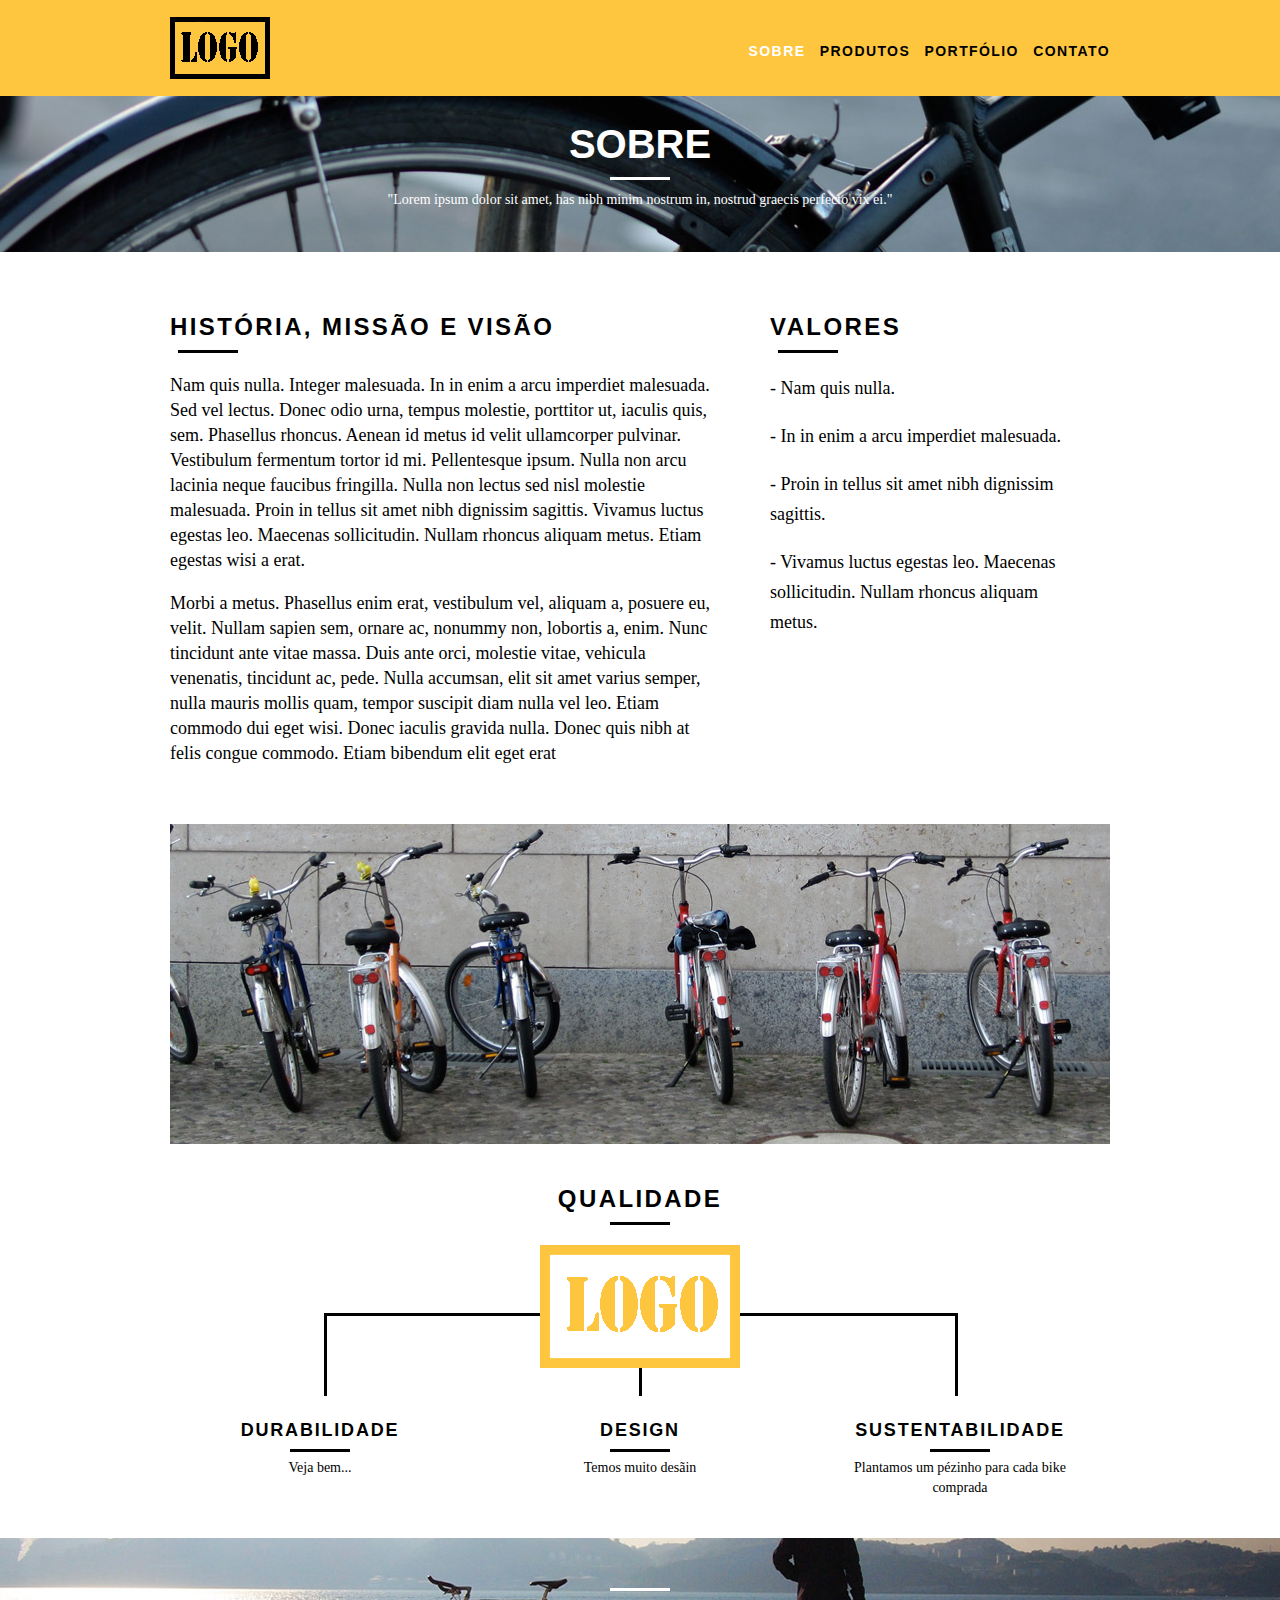
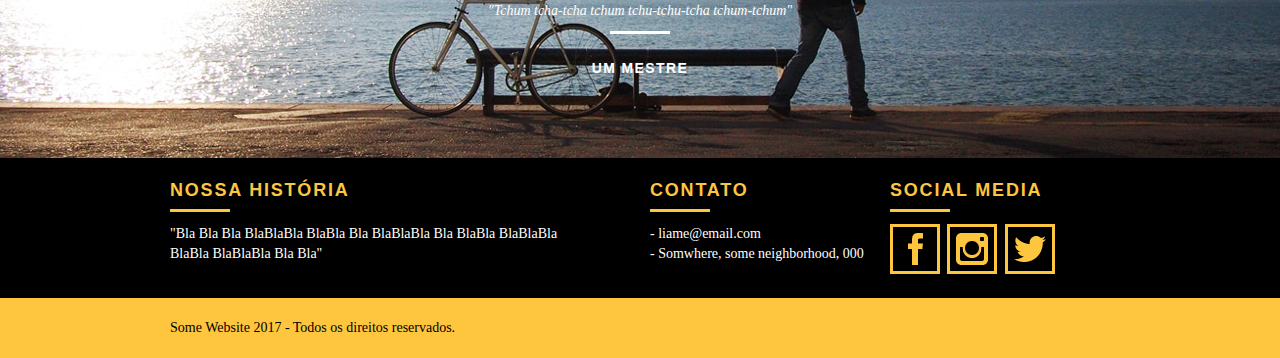
==== sobre.html @ 2bbde7e0 "adding files" ====
<!DOCTYPE html>
<html lang="pt-br">
	<head>
		<meta charset="utf-8">
		<title>Bikcraft - Sobre</title>
		<link rel="stylesheet" href="_css/normalize.css">
		<link rel="stylesheet" href="_css/reset.css">
		<link rel="stylesheet" href="_css/grid.css">
		<link rel="stylesheet" href="_css/style.css">
		<link rel="stylesheet" href="_css/sobre.css">
	</head>
	<body>
		<header class="header">				
			<div class="container">
				<a href="index.html" class="grid-4 ">
					<img src="_pictures/logo.png" alt="Bikcraft">
				</a>
				<nav class="grid-12 header_menu">
					<ul>
						<li><a href="sobre.html" class="menu_ativo">Sobre</a></li>
						<li><a href="produtos.html">Produtos</a></li>
						<li><a href="portfolio.html">Portfólio</a></li>
						<li><a href="contato.html">Contato</a></li>	
					</ul>
				</nav>
			</div>
		</header>
		<!--Fim do Cabeçalho-->	



		
		<section class="intro-interna interna-sobre">
			<div class="container">
				<h1>SOBRE</h1>				
				<p>"Lorem ipsum dolor sit amet, has nibh minim nostrum in, nostrud graecis perfecto vix ei."</p>
				
			</div>
		</section>
		<!--Fim da Introdução.-->

		<section class="missao-sobre container">
			<div class="grid-10">
				<h2 class="subtitulo-interno">História, Missão e Visão</h2>
				<p>Nam quis nulla. Integer malesuada. In in enim a arcu imperdiet malesuada. Sed vel lectus. Donec odio urna, tempus molestie, porttitor ut, iaculis quis, sem. Phasellus rhoncus. Aenean id metus id velit ullamcorper pulvinar. Vestibulum fermentum tortor id mi. Pellentesque ipsum. Nulla non arcu lacinia neque faucibus fringilla. Nulla non lectus sed nisl molestie malesuada. Proin in tellus sit amet nibh dignissim sagittis. Vivamus luctus egestas leo. Maecenas sollicitudin. Nullam rhoncus aliquam metus. Etiam egestas wisi a erat.</p>
				<p>Morbi a metus. Phasellus enim erat, vestibulum vel, aliquam a, posuere eu, velit. Nullam sapien sem, ornare ac, nonummy non, lobortis a, enim. Nunc tincidunt ante vitae massa. Duis ante orci, molestie vitae, vehicula venenatis, tincidunt ac, pede. Nulla accumsan, elit sit amet varius semper, nulla mauris mollis quam, tempor suscipit diam nulla vel leo. Etiam commodo dui eget wisi. Donec iaculis gravida nulla. Donec quis nibh at felis congue commodo. Etiam bibendum elit eget erat</p>
			</div>
			<div class=grid-6>
			<h2 class="subtitulo-interno">Valores</h2>
			<ul>				
				<li>- Nam quis nulla.</li>
				<li>- In in enim a arcu imperdiet malesuada.</li>
				<li>- Proin in tellus sit amet nibh dignissim sagittis.</li>
				<li>- Vivamus luctus egestas leo. Maecenas sollicitudin. Nullam rhoncus aliquam metus.</li>
			</ul>
			</div>
			<div class="grid-16 foto-eqp">
				<img src="_pictures/bikelot.jpg" alt="Equipe SomeSite">
			</div>
		</section>





		<section class="qualidade container">
			<h2 class="subtitulo">Qualidade</h2>
			<img src="_pictures/qualite.png" alt="Qualite">
			<ul class="qualidade_lista">
				<li class="grid-1-3">
					<h3>Durabilidade</h3>
					<p>Veja bem...</p>
				</li>
				<li class="grid-1-3">
					<h3>Design</h3>
					<p>Temos muito desãin</p>
				</li>
				<li class="grid-1-3">
					<h3>Sustentabilidade</h3>
					<p>Plantamos um pézinho para cada bike comprada</p>
				</li>
			</ul>
			
		</section>
		<!--Fim de qualidade-->




		<section class="quebra">
			<blockquote class="quote-external container">
				<p class="quote-external">"Tchum tcha-tcha tchum tchu-tchu-tcha tchum-tchum"</p>
				<cite class="quote-external">Um mestre</cite>
			</blockquote>
		</section>
		<!--Fim da quebra-->




		<footer>
			<div class="footer">
				<div class="container">


					<div class="grid-8 historia">
						<h3>Nossa História</h3>
						<p > "Bla Bla Bla BlaBlaBla BlaBla Bla BlaBlaBla Bla BlaBla BlaBlaBla BlaBla BlaBlaBla Bla Bla"</p>
					</div>
					

					<div class="grid-4">
						<h3>Contato</h3>
						
						<ul>
							<li><p>- liame@email.com</p></li>
							<li><p>- Somwhere, some neighborhood, 000</p></li>
						</ul>

					</div>

					
					<div class="grid-4 footersocial">
						<h3>Social Media</h3>
						<ul>
							<li><a class="fb" href="http://www.facebook.com/stuckonthis" target="_blank"><img src="_pictures/redes-sociais/facebook.png" alt="Facebook"></a></li>
							
							<li><a class="ins" href="http://www.instagram.com/ericdecol" target="_blank"><img src="_pictures/redes-sociais/instagram.png" alt="Instagram"></a></li>

							<li><a class="tw" href="http://www.twitter.com/ericdecol" target="_blank"><img src="_pictures/redes-sociais/twitter.png" alt="Twitter"></a></li>
						</ul>

					</div>
				</div>
			</div>
			<div class="copy">
				<div class="container">
					<p class="grid-16">Some Website 2017 - Todos os direitos reservados.</p>

				</div>
				
			</div>			
		</footer>
	</body>
</html>
---- _css/grid.css ----
*, *:before, *:after {
  -webkit-box-sizing: border-box; 
  -moz-box-sizing: border-box; 
  box-sizing: border-box;
}

.container {
	width: 960px;
	margin: 0 auto;
	padding: 0px;
	position: relative;
}

.container:after, .container:before {
	content: " ";
	display: table;
}

.container:after {
	clear: both;
}

.grid-1, .grid-2, .grid-3, .grid-4, .grid-5, .grid-6, .grid-7, .grid-8, .grid-9, .grid-10, .grid-11, .grid-12, .grid-13, .grid-14, .grid-15, .grid-16, .grid-1-3 {
	float: left;
	margin-left: 10px;
	margin-right: 10px;
}

.grid-1 	{width: 40px;}
.grid-2 	{width: 100px;}
.grid-3 	{width: 160px;}
.grid-4 	{width: 220px;}
.grid-5 	{width: 280px;}
.grid-6 	{width: 340px;}
.grid-7 	{width: 400px;}
.grid-8 	{width: 460px;}
.grid-9 	{width: 520px;}
.grid-10 	{width: 580px;}
.grid-11 	{width: 640px;}
.grid-12 	{width: 700px;}
.grid-13 	{width: 760px;}
.grid-14 	{width: 820px;}
.grid-15 	{width: 880px;}
.grid-16 	{width: 940px;}
.grid-1-3	{width: 300px;}

@media only screen and (min-width: 768px) and (max-width: 959px) {

.container {
	width: 768px;
}

.grid-1		{width: 28px;}
.grid-2		{width: 76px;}
.grid-3		{width: 124px;}
.grid-4		{width: 172px;}
.grid-5		{width: 220px;}
.grid-6		{width: 268px;}
.grid-7		{width: 316px;}
.grid-8		{width: 364px;}
.grid-9		{width: 412px;}
.grid-10	{width: 460px;}
.grid-11	{width: 508px;}
.grid-12	{width: 556px;}
.grid-13	{width: 604px;}
.grid-14	{width: 652px;}
.grid-15	{width: 700px;}
.grid-16	{width: 748px;}
.grid-1-3	{width: 236px;}

}

@media only screen and (max-width: 767px) {
.container {
	width: 300px;
}

.grid-1, .grid-2, .grid-3, .grid-4, .grid-5, .grid-6, .grid-7, .grid-8, .grid-9, .grid-10, .grid-11, .grid-12, .grid-13, .grid-14, .grid-15, .grid-16, .grid-1-3 {
	width: 300px;
	margin: 0 0 20px 0;
	float: none;
}

}
---- _css/style.css ----
@charset utf-8;
/*globais*/
body{
	font-family: Arial, Helvetica, sans-serif;
}
p{
	font-family: Georgia, "Times New Roman", serif;
	font-size: 14px;
	line-height: 20px;

}
img{
	display: block;
}

.btn{
	border: 3px solid #fec63e;
	padding: 10px 30px;
	color: #fec63e;
	text-transform: uppercase;
	font-size: 14px;
	line-height: 20px;
	letter-spacing: .1em;
	font-weight: bold;

}
.btn:hover {
	color: #FFF;
	border-color: #FFF;
	background: rgba(0,0,0,.4);
}

.btn_whitebg{
	border: 3px solid #000;
	padding: 10px 30px;
	color: #000;
	text-transform: uppercase;
	font-size: 14px;
	line-height: 20px;
	letter-spacing: .1em;
	font-weight: bold;
}
.btn_whitebg:hover{
	color:#fec63e;
	border-color:#fec63e;
	background: rgba(254,198,62,.35);
}

.subtitulo{
	font-weight: bold;
	text-transform: uppercase;
	font-size:24px;
	line-height: 30px;
	color: #000;
	text-align: center;
	letter-spacing: .1em;

}

.subtitulo:after{
	content: "";
	display: block;
	width: 60px;
	height: 3px;
	background:  #000;
	margin: 8px auto;
	margin-bottom: 20px;

}

/*------------------------------header-----------------------------*/
.header{
	position: fixed;
	top: 0;
	width: 100%;
	background: #fec63e;
	padding: 17px 0px;
	z-index: 10;


}


.header_menu{
		text-align: right;

}
.header_menu ul li{
	display: inline-block;
	margin-left: 10px;
	margin-top: 24px;

	

}
.header_menu ul li a{
	color: #000;
	font-weight: bold;
	text-transform: uppercase;
	letter-spacing: .1em;
	font-size: 14px;
	line-height: 20px;
	padding: 15px 0px;
}


.header_menu ul li a:hover{
	color: #FFF;
}
.header_menu ul li a.menu_ativo{
	color: #FFF;
}


/*-----------------introdução-------------------------------*/


.intro{
	width: 100%;
	height: 380px;
	background:url(../_pictures/bg.jpg) no-repeat center;
	background-size: cover;
	margin-top: 96px;
	text-align: center;
	padding-top: 100px;
}

.intro h1{
	font-size: 48px;
	color:  #FFF;
	font-weight: bold;
	text-transform: uppercase;
}	

.quote-external {
	max-width: 400px;
	margin: 0 auto;
	color: white;
	margin-bottom: 25px;

}
.quote-external p:before, .quote-external p:after{
	content: "";
	display: block;
	width: 60px;
	height: 3px;
	background:  #FFF;
	margin: 10px auto;


}

.quote-external p{
	font-style: italic;
	te
}

	


.quote-external cite{
	text-transform: uppercase;	
	font-style: normal;
	font-weight: bold;
	font-size: 14px;
	letter-spacing: .1em;
}
/*------------------INTRODUÇÃO INTERNA--------------------*/
.intro-interna{
	width:100%;
	margin-top:92px;
	height:160px;
	background-size: cover;
	text-align: center;
	color:#fff;
	padding-top: 30px;
}

.intro-interna h1{
	font-size: 40px;
	color:  #FFF;
	font-weight: bold;
	text-transform: uppercase;

}
.intro-interna h1:after{
	content: "";
	display: block;
	width: 60px;
	height: 3px;
	background:  #FFF;
	margin: 10px auto;


}

/*------------------PRODUTOS---------------------*/

.produtos{
	position:relative;
	padding: 30px 0px;	
}
.products_list li{
	background: #fec63e;
	text-align: center;
}
.products_icon{
	background:#000;	
	padding:20px;
}
.products_icon img{
	margin: 0 auto;
}

.products_list li h3{
	font-weight: bold;
	text-transform: uppercase;
	font-size: 18px;
	line-height: 25px;
	letter-spacing: .1em;
	margin-top: 20px;
}
.products_list li h3:after{
	content: "";
	display: block;
	width: 60px;
	height: 3px;
	background:  #000;
	margin: 2px auto;

}
.products_list li p{
	padding: 10px 20px 20px 20px;
}
.call{
	padding-top: 40px;
	text-align: center;
	clear:both;
}
.call p{
	margin-bottom:20px;
}


/*Portfolio*/

.portfolio{
	width:100%;
	background: #000;
	padding: 40px 0;
}
.portfolio .subtitulo{
	color:#fec63e;
}
.portfolio .subtitulo:after{
	background:#fec63e;
}
.portfolio_list li:last-child{
	margin-top: 20px;
}
.portfolio .call p{
	color:#FFF;
}



/*Qualidade e historia	 */

.qualidade{
	padding: 40px 0;
}
.qualidade:after{
	content:"";
	width: 634px;
	height: 83px;
	display: block;
	background: url("../_pictures/linhas.png") no-repeat center;
	position: absolute;
	top: 169px;
	right: 162px;
	z-index: -1;
}
.qualidade img{
	
	margin: 0 auto;
}
.qualidade_lista{
	padding-top: 20px;
	overflow: auto;
}
.qualidade_lista li{
	text-align: center;
	padding: 0 40px;
	margin-top: 10px;
}
.qualidade_lista li h3{
	font-weight: bold;
	text-transform: uppercase;
	font-size: 18px;
	line-height: 25px;
	letter-spacing: .1em;
	margin-top: 20px;
}
.qualidade_lista li h3:after{
	content: "";
	display: block;
	width: 60px;
	height: 3px;
	background:  #000;
	margin: 6px auto;
}

/*Quebra*/

.quebra { 

	background: url("../_pictures/bg-footer.jpg") no-repeat center;
	width: 100%;
	height: 220px;
	background-size: cover;
	text-align: center;
	padding-top: 40px;
 }

 .quebra .quote-external{
 	max-width: 400px;
 }

 /*Footer*/
 .footer{
 	width: 100%;
 	background: #000;
 	color: #fff;
 	padding: 20px 0;

 }

 .footer h3{
 	text-transform: uppercase;
 	font-weight: bold;
 	font-size: 18px;
 	line-height: 25px;
 	color:#fec63e ;
 	letter-spacing: .1em;
 }
 .footer h3:after{
 	content: "";
	display: block;
	width: 60px;
	height: 3px;
	background:  #fec63e;
	margin: 6px 0 12px 0;
 }

 .historia{
 	padding-right: 40px;
 }

 .footersocial ul li{
 	display: inline-block;
 }
 .footersocial ul li a{
 	display: block;
 	border: 3px solid #fec63e;
 	padding: 6px;
 	margin-right: 3px;
 }
 .footersocial .fb:hover{
	border-color: #3b5998;
 }
 .footersocial .tw:hover{
	border-color: #1dcaff;
 }
 .footersocial .ins:hover{
	border-color: #bc2a8d;
 }

 .copy{
 	background-color: #fec63e;
 	width: 100%;
 	padding: 20px 0;
 }
---- _css/sobre.css ----
.interna-sobre{
	background:url("../_pictures/bg-sobre.jpg") no-repeat center;
}
.missao-sobre{
	padding-top:60px;
}
.missao-sobre p{
	font-size: 18px;
	line-height: 25px;
	margin-bottom: 1em;
	padding-right: 40px;
}
.missao-sobre ul li{
	font-size: 18px;
	line-height: 30px;
	margin-bottom: 1em;
	padding-right: 40px;
	font-family:georgia;
}

.subtitulo-interno{
	font-weight: bold;
	text-transform: uppercase;
	font-size:24px;
	line-height: 30px;
	color: #000;
	margin-bottom: 10px;
	letter-spacing: .1em;
}
.subtitulo-interno:after{
	content: "";
	display: block;
	width: 60px;
	height: 3px;
	background:  #000;
	margin: 8px ;
	margin-bottom: 20px;

}
.foto-eqp{
	padding-top: 40px;
}
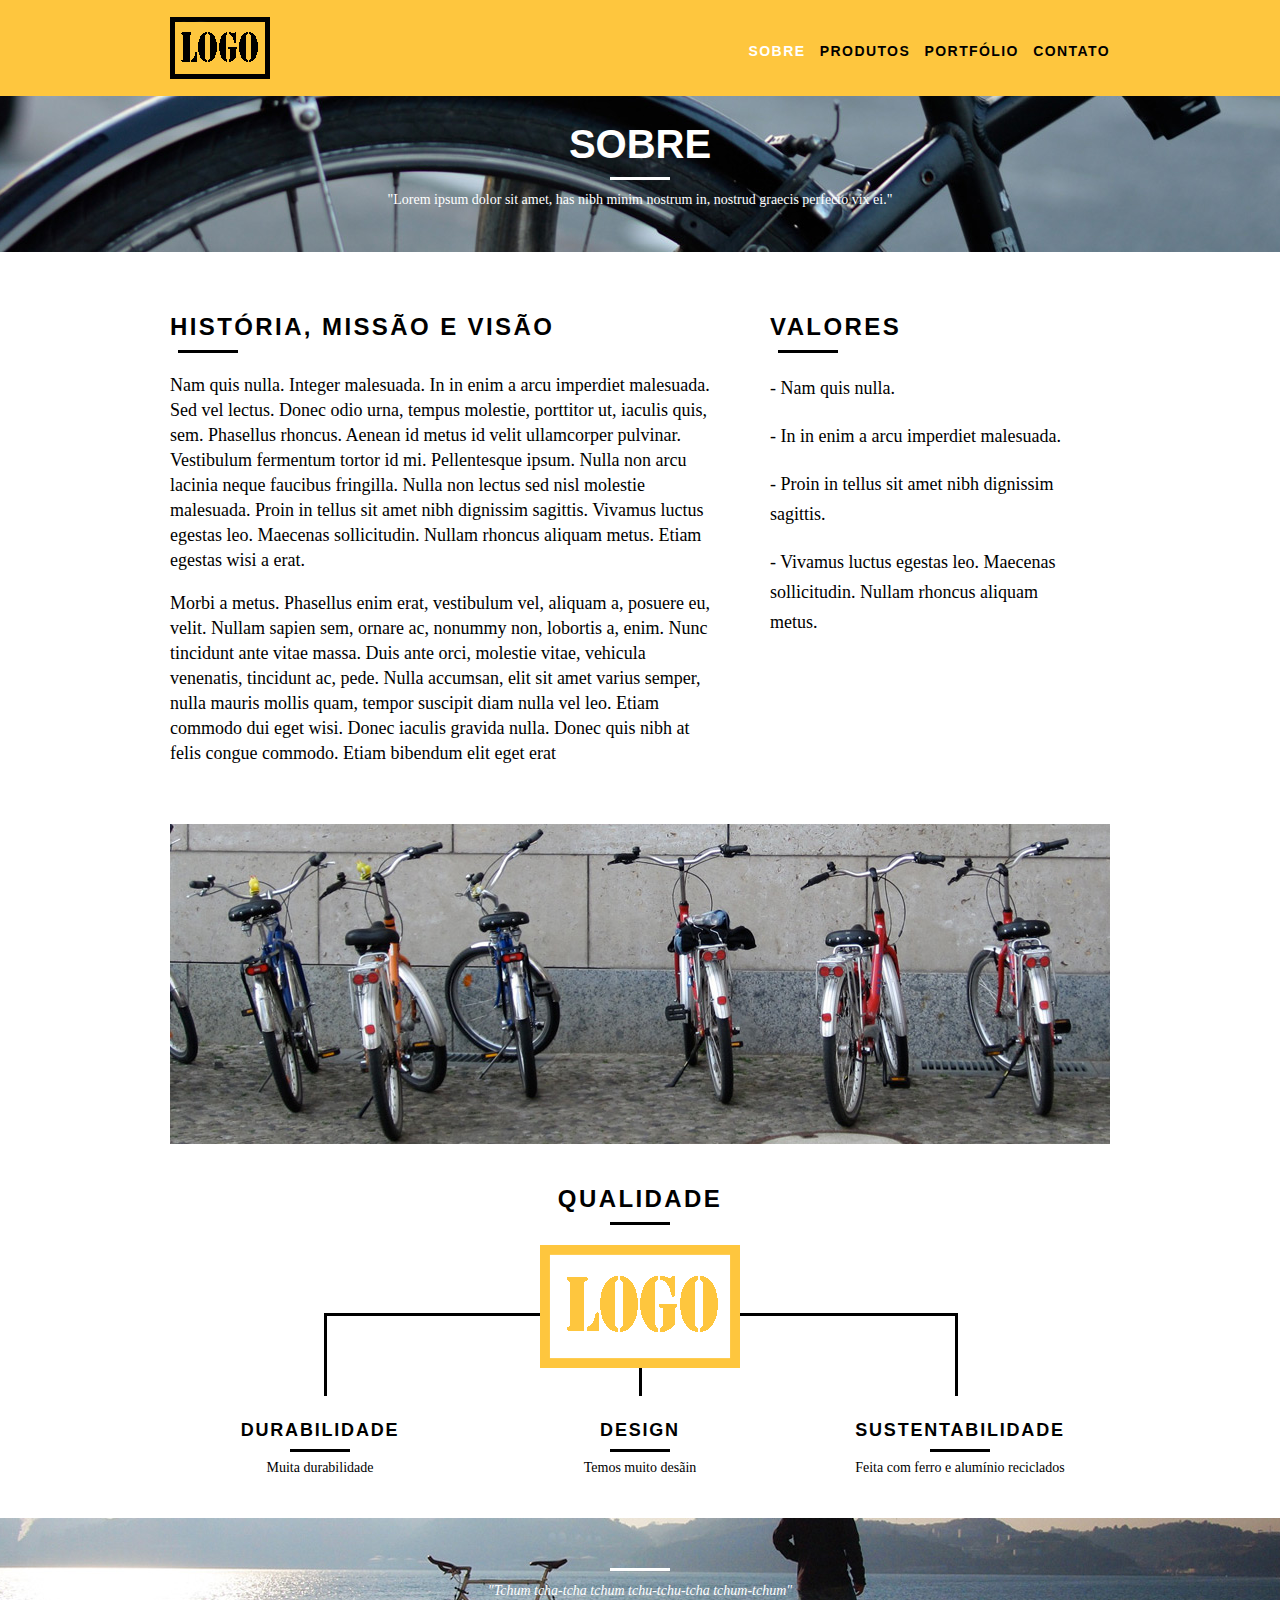
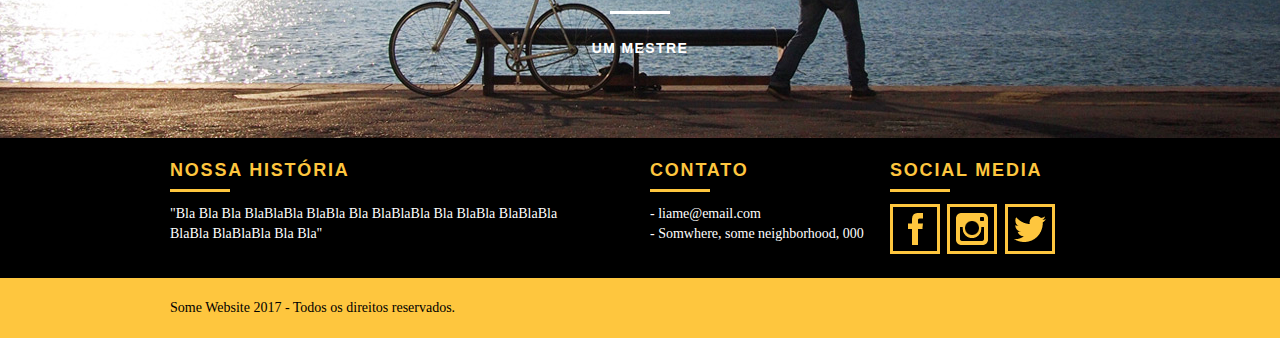
==== commit 85400ebe: "melhorias gerais de conteudo e estrutura" ====
--- a/sobre.html
+++ b/sobre.html
@@ -69,7 +69,7 @@
 			<ul class="qualidade_lista">
 				<li class="grid-1-3">
 					<h3>Durabilidade</h3>
-					<p>Veja bem...</p>
+					<p>Muita durabilidade</p>
 				</li>
 				<li class="grid-1-3">
 					<h3>Design</h3>
@@ -77,7 +77,7 @@
 				</li>
 				<li class="grid-1-3">
 					<h3>Sustentabilidade</h3>
-					<p>Plantamos um pézinho para cada bike comprada</p>
+					<p>Feita com ferro e alumínio reciclados</p>
 				</li>
 			</ul>
 			
